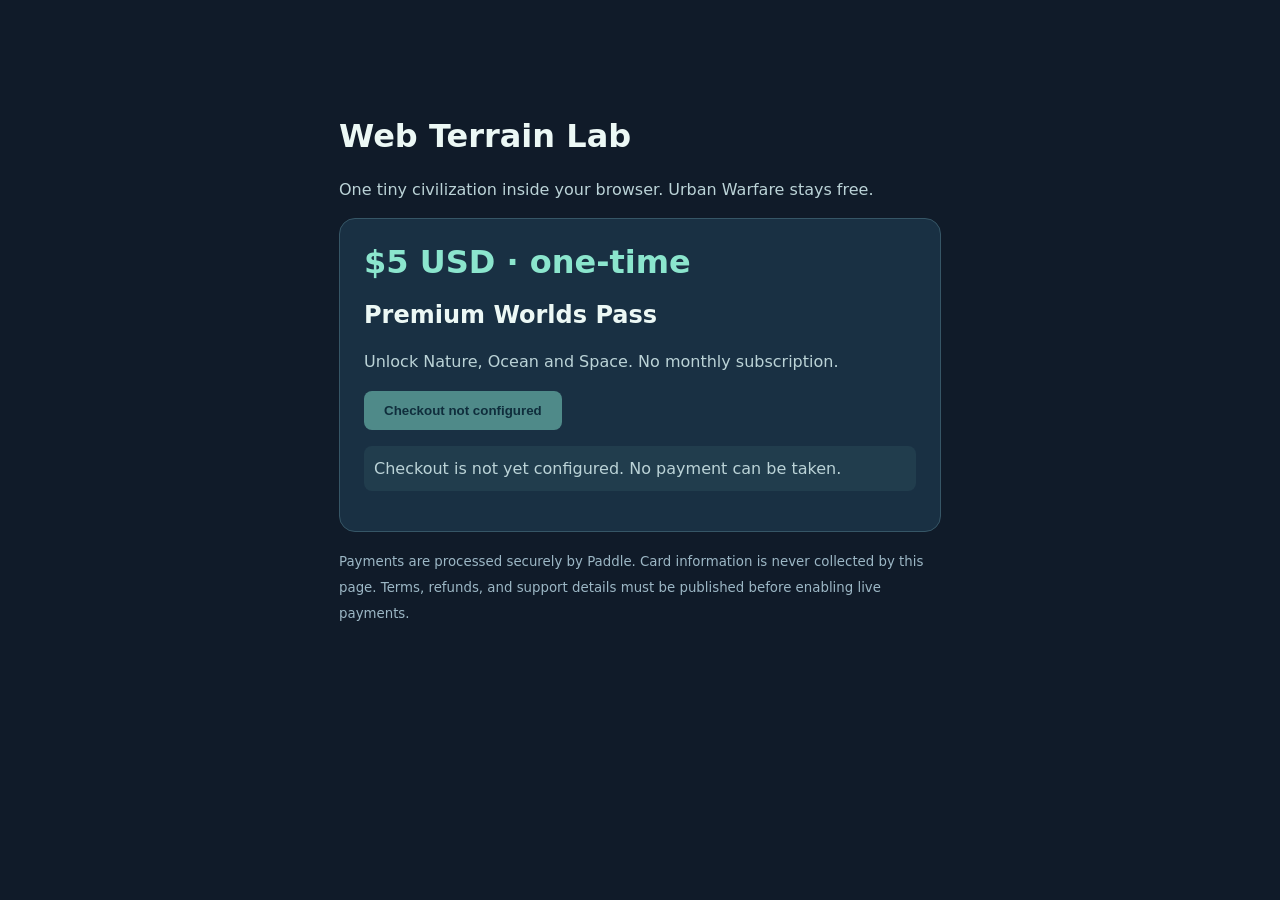
==== buy/index.html @ f5087f93 "Publish Web Terrain Lab preview website and disabled Paddle checkout" ====
<!doctype html><html lang="en"><head><meta charset="utf-8">
<meta name="viewport" content="width=device-width,initial-scale=1">
<title>Web Terrain Lab — Premium Worlds</title>
<style>
:root{color-scheme:dark;font-family:system-ui,sans-serif}*{box-sizing:border-box}
body{margin:0;background:#101b29;color:#ecf8f5}main{max-width:650px;margin:8vh auto;padding:24px}
section{background:#193043;border:1px solid #365666;padding:24px;border-radius:16px}
h1{font-size:32px}.price{font-size:32px;color:#8be5cd;font-weight:800}
p{line-height:1.6;color:#bbd3d7}button{padding:12px 20px;background:#85e3cf;
color:#072c36;font-weight:700;border:0;border-radius:8px;cursor:pointer}
button:disabled{opacity:.5}input{width:100%;padding:12px;background:#0b2231;color:#c9f9e9;
border:1px solid #6494a0;border-radius:8px;margin:8px 0;font:14px monospace}
#status{padding:10px;background:#213d4d;border-radius:8px}small{color:#9cb7c5}
</style></head><body><main>
<h1>Web Terrain Lab</h1><p>One tiny civilization inside your browser. Urban Warfare stays free.</p>
<section><div class="price">$5 USD · one-time</div>
<h2>Premium Worlds Pass</h2><p>Unlock Nature, Ocean and Space. No monthly subscription.</p>
<button id="buy" disabled>Checkout not configured</button>
<p id="status" role="status">Checking Paddle configuration…</p>
<div id="license-box" hidden><p>Your purchase has been verified. Keep this activation key:</p>
<input id="key" readonly aria-label="Activation key"><button id="copy">Copy activation key</button>
<p>Open the extension popup and enter this key to unlock Premium Worlds.</p></div></section>
<p><small>Payments are processed securely by Paddle. Card information is never
collected by this page. Terms, refunds, and support details must be published
before enabling live payments.</small></p></main>
<script src="config.js"></script>
<script src="https://cdn.paddle.com/paddle/v2/paddle.js"></script>
<script src="checkout.js"></script>
</body></html>
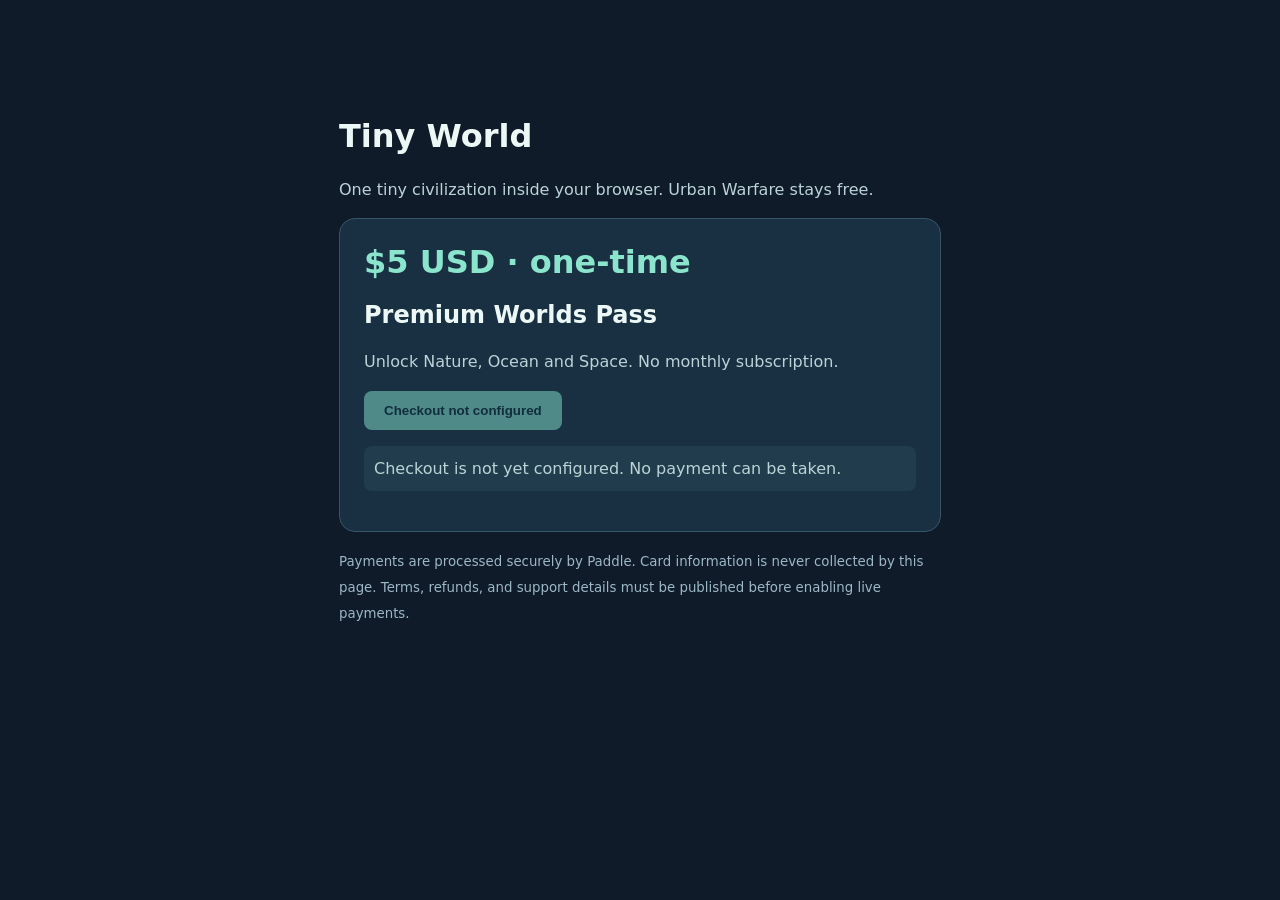
==== commit 44d63779: "Use Tiny World branding on checkout" ====
--- a/buy/index.html
+++ b/buy/index.html
@@ -1,6 +1,6 @@
 <!doctype html><html lang="en"><head><meta charset="utf-8">
 <meta name="viewport" content="width=device-width,initial-scale=1">
-<title>Web Terrain Lab — Premium Worlds</title>
+<title>Tiny World — Premium Worlds</title>
 <style>
 :root{color-scheme:dark;font-family:system-ui,sans-serif}*{box-sizing:border-box}
 body{margin:0;background:#101b29;color:#ecf8f5}main{max-width:650px;margin:8vh auto;padding:24px}
@@ -12,7 +12,7 @@
 border:1px solid #6494a0;border-radius:8px;margin:8px 0;font:14px monospace}
 #status{padding:10px;background:#213d4d;border-radius:8px}small{color:#9cb7c5}
 </style></head><body><main>
-<h1>Web Terrain Lab</h1><p>One tiny civilization inside your browser. Urban Warfare stays free.</p>
+<h1>Tiny World</h1><p>One tiny civilization inside your browser. Urban Warfare stays free.</p>
 <section><div class="price">$5 USD · one-time</div>
 <h2>Premium Worlds Pass</h2><p>Unlock Nature, Ocean and Space. No monthly subscription.</p>
 <button id="buy" disabled>Checkout not configured</button>
@@ -23,7 +23,7 @@
 <p><small>Payments are processed securely by Paddle. Card information is never
 collected by this page. Terms, refunds, and support details must be published
 before enabling live payments.</small></p></main>
-<script src="config.js"></script>
+<script src="config.js?v=a1198e5"></script>
 <script src="https://cdn.paddle.com/paddle/v2/paddle.js"></script>
 <script src="checkout.js"></script>
 </body></html>
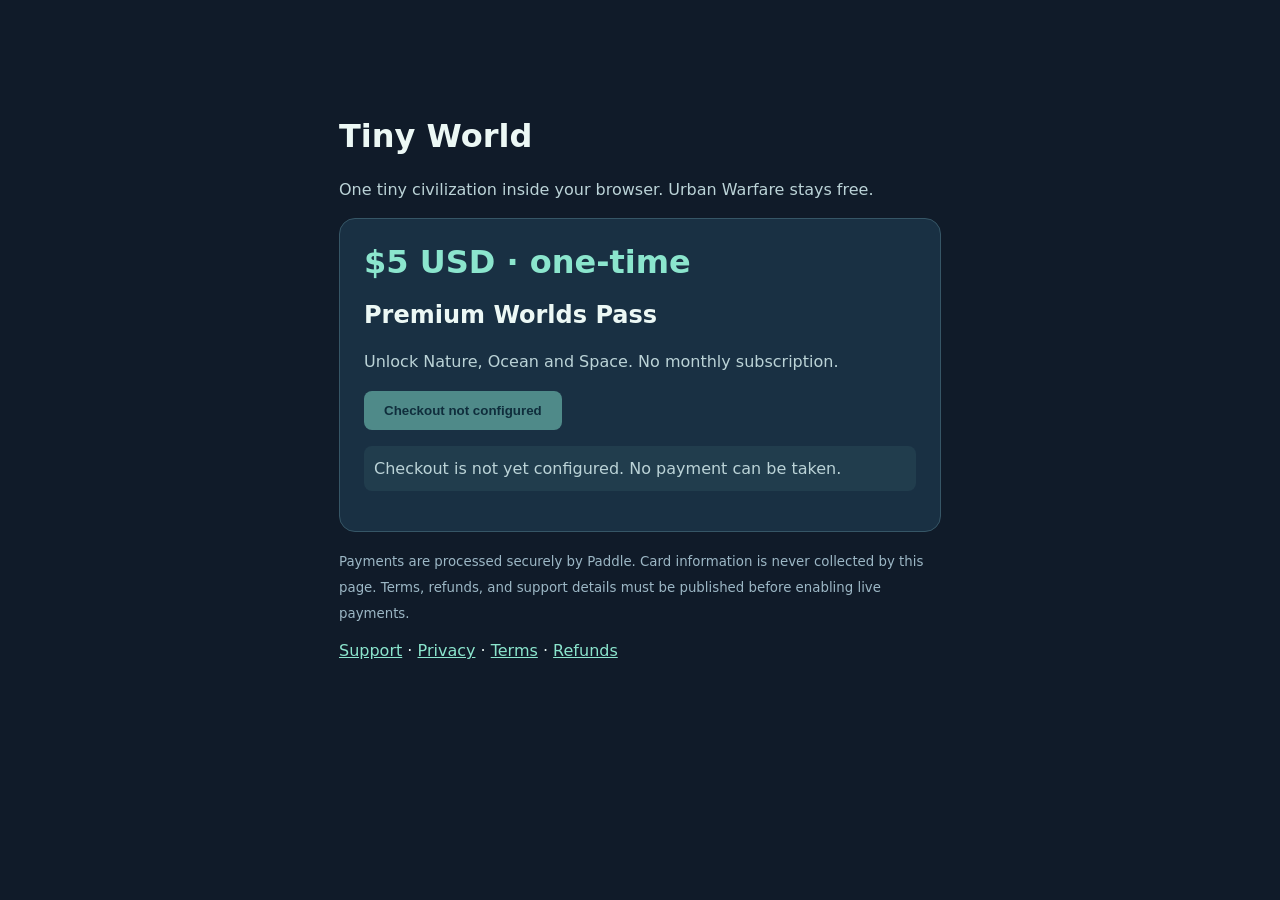
==== commit 65451603: "Prepare Tiny World website for merchant review" ====
--- a/buy/index.html
+++ b/buy/index.html
@@ -10,7 +10,7 @@
 color:#072c36;font-weight:700;border:0;border-radius:8px;cursor:pointer}
 button:disabled{opacity:.5}input{width:100%;padding:12px;background:#0b2231;color:#c9f9e9;
 border:1px solid #6494a0;border-radius:8px;margin:8px 0;font:14px monospace}
-#status{padding:10px;background:#213d4d;border-radius:8px}small{color:#9cb7c5}
+#status{padding:10px;background:#213d4d;border-radius:8px}small{color:#9cb7c5}nav a{color:#8be5cd}
 </style></head><body><main>
 <h1>Tiny World</h1><p>One tiny civilization inside your browser. Urban Warfare stays free.</p>
 <section><div class="price">$5 USD · one-time</div>
@@ -22,7 +22,11 @@
 <p>Open the extension popup and enter this key to unlock Premium Worlds.</p></div></section>
 <p><small>Payments are processed securely by Paddle. Card information is never
 collected by this page. Terms, refunds, and support details must be published
-before enabling live payments.</small></p></main>
+before enabling live payments.</small></p>
+<nav aria-label="Customer information">
+  <a href="../support/">Support</a> · <a href="../privacy/">Privacy</a> ·
+  <a href="../terms/">Terms</a> · <a href="../refunds/">Refunds</a>
+</nav></main>
 <script src="config.js?v=a1198e5"></script>
 <script src="https://cdn.paddle.com/paddle/v2/paddle.js"></script>
 <script src="checkout.js"></script>
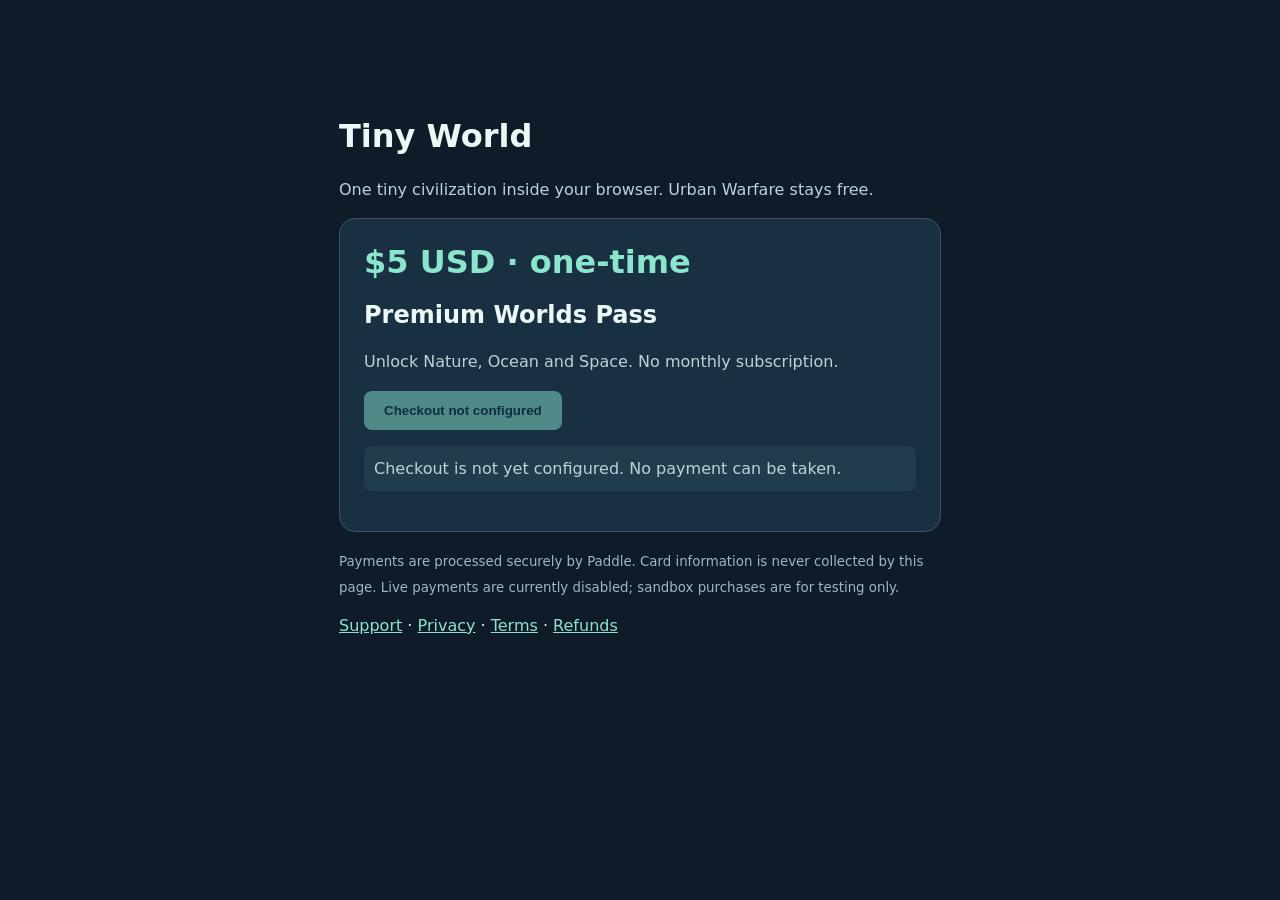
==== commit b7414c51: "Improve Tiny World sandbox recovery and customer information Keep live checkout disabled. Preserve s" ====
--- a/buy/index.html
+++ b/buy/index.html
@@ -21,13 +21,12 @@
 <input id="key" readonly aria-label="Activation key"><button id="copy">Copy activation key</button>
 <p>Open the extension popup and enter this key to unlock Premium Worlds.</p></div></section>
 <p><small>Payments are processed securely by Paddle. Card information is never
-collected by this page. Terms, refunds, and support details must be published
-before enabling live payments.</small></p>
+collected by this page. Live payments are currently disabled; sandbox purchases are for testing only.</small></p>
 <nav aria-label="Customer information">
   <a href="../support/">Support</a> · <a href="../privacy/">Privacy</a> ·
   <a href="../terms/">Terms</a> · <a href="../refunds/">Refunds</a>
 </nav></main>
-<script src="config.js?v=a1198e5"></script>
+<script src="config.js?v=d1-recovery-1"></script>
 <script src="https://cdn.paddle.com/paddle/v2/paddle.js"></script>
-<script src="checkout.js"></script>
+<script src="checkout.js?v=d1-recovery-1"></script>
 </body></html>
